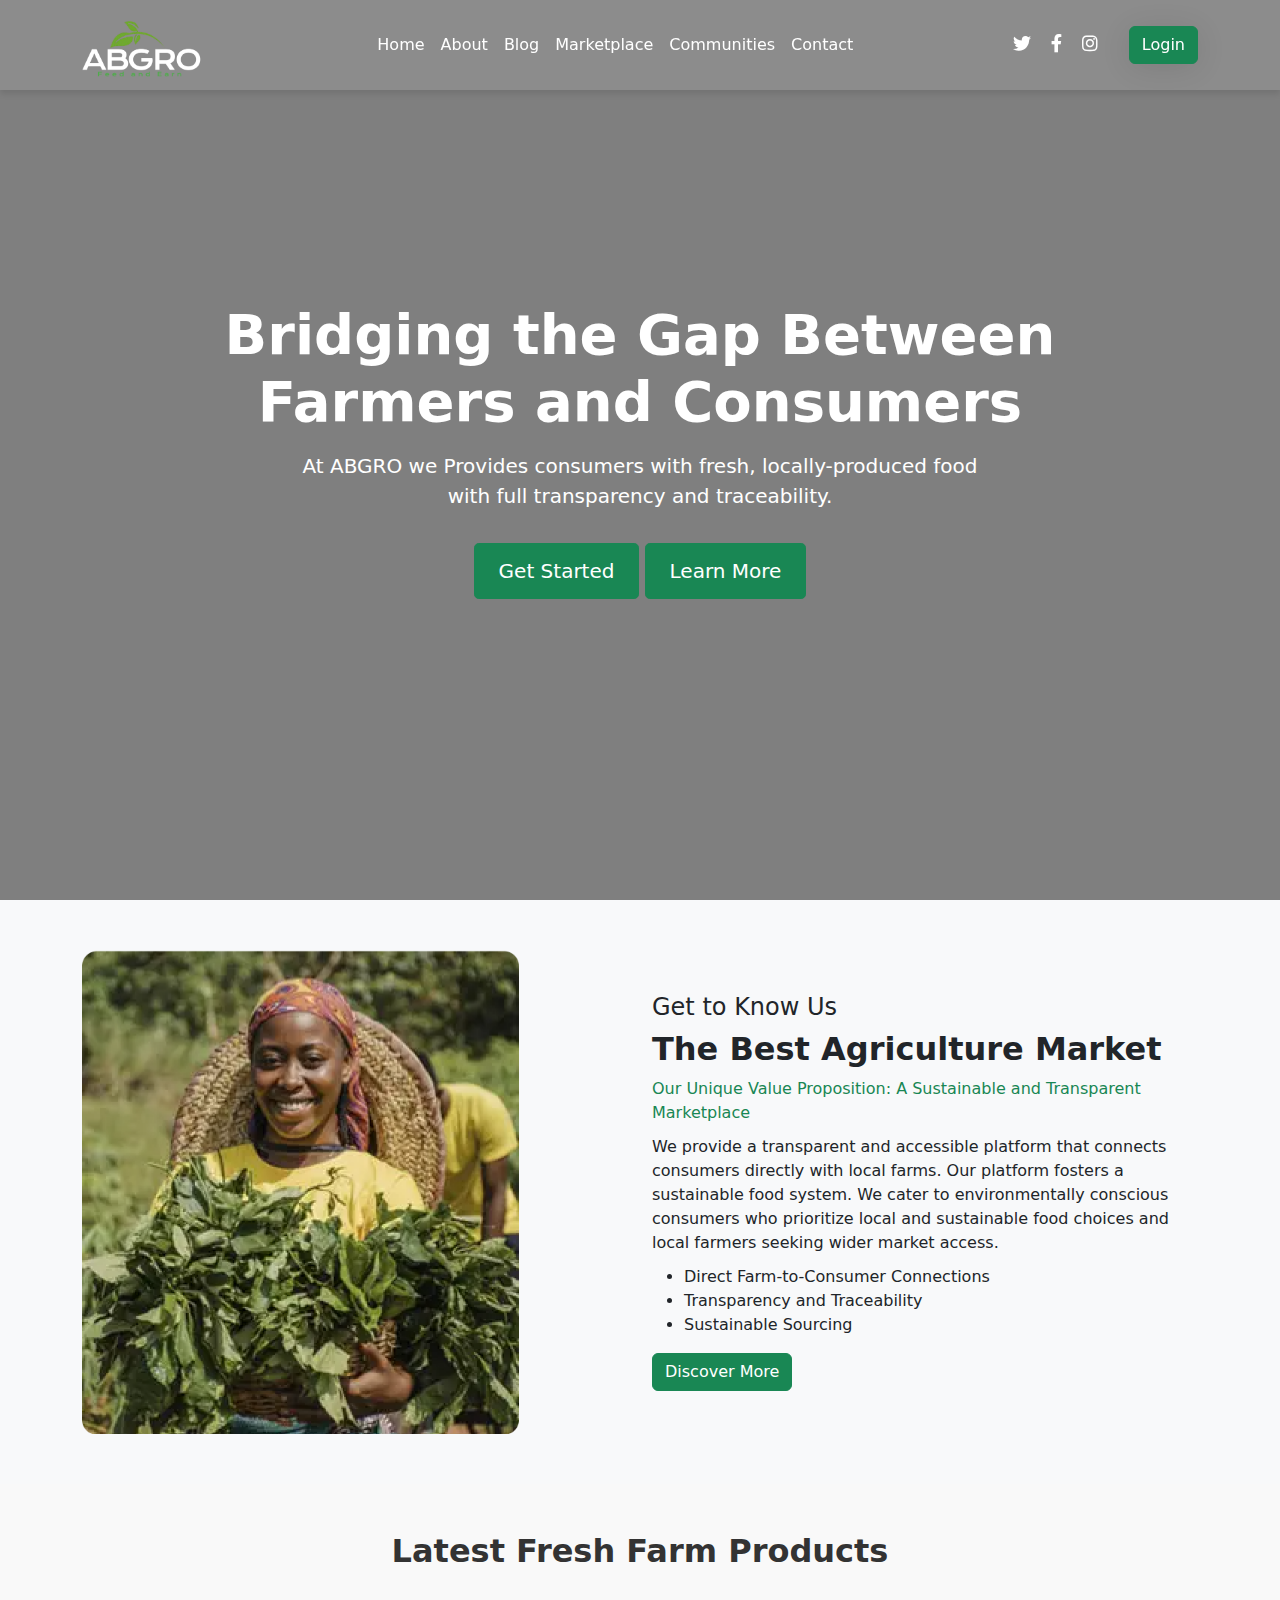
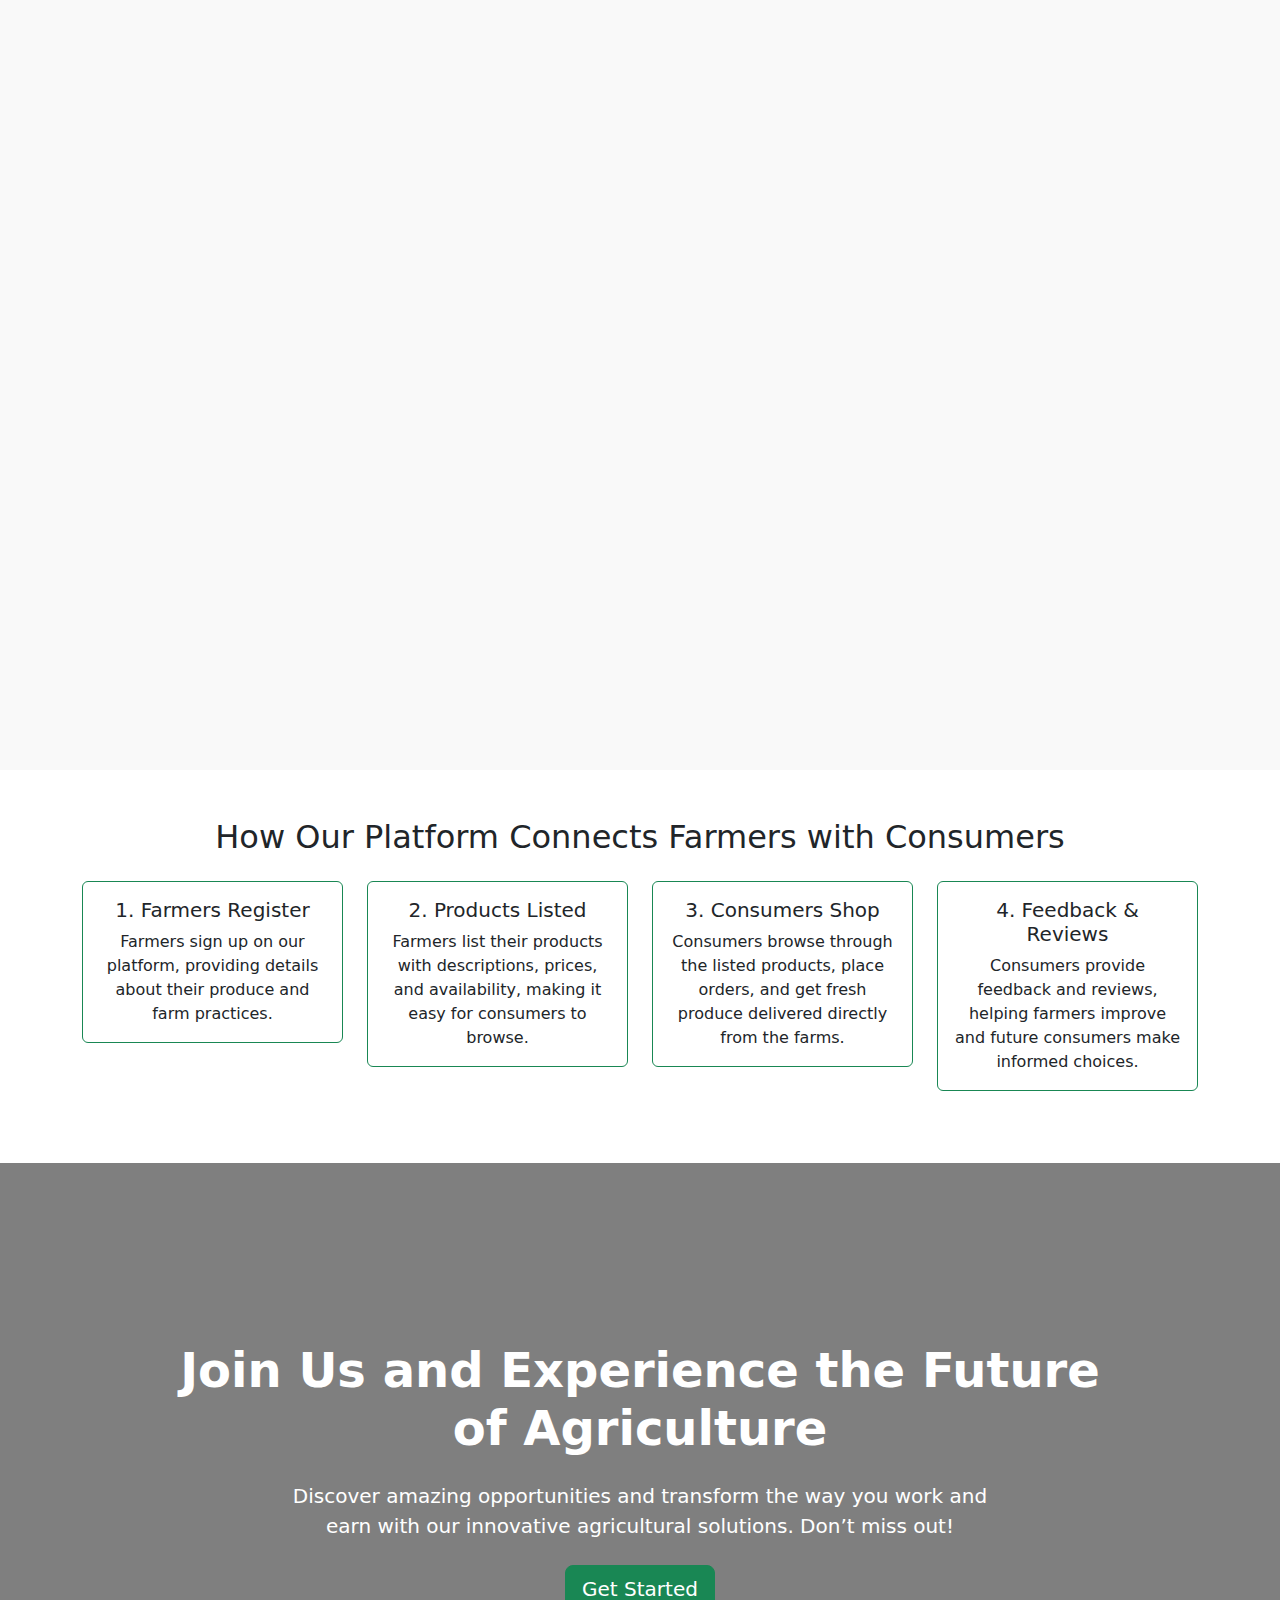
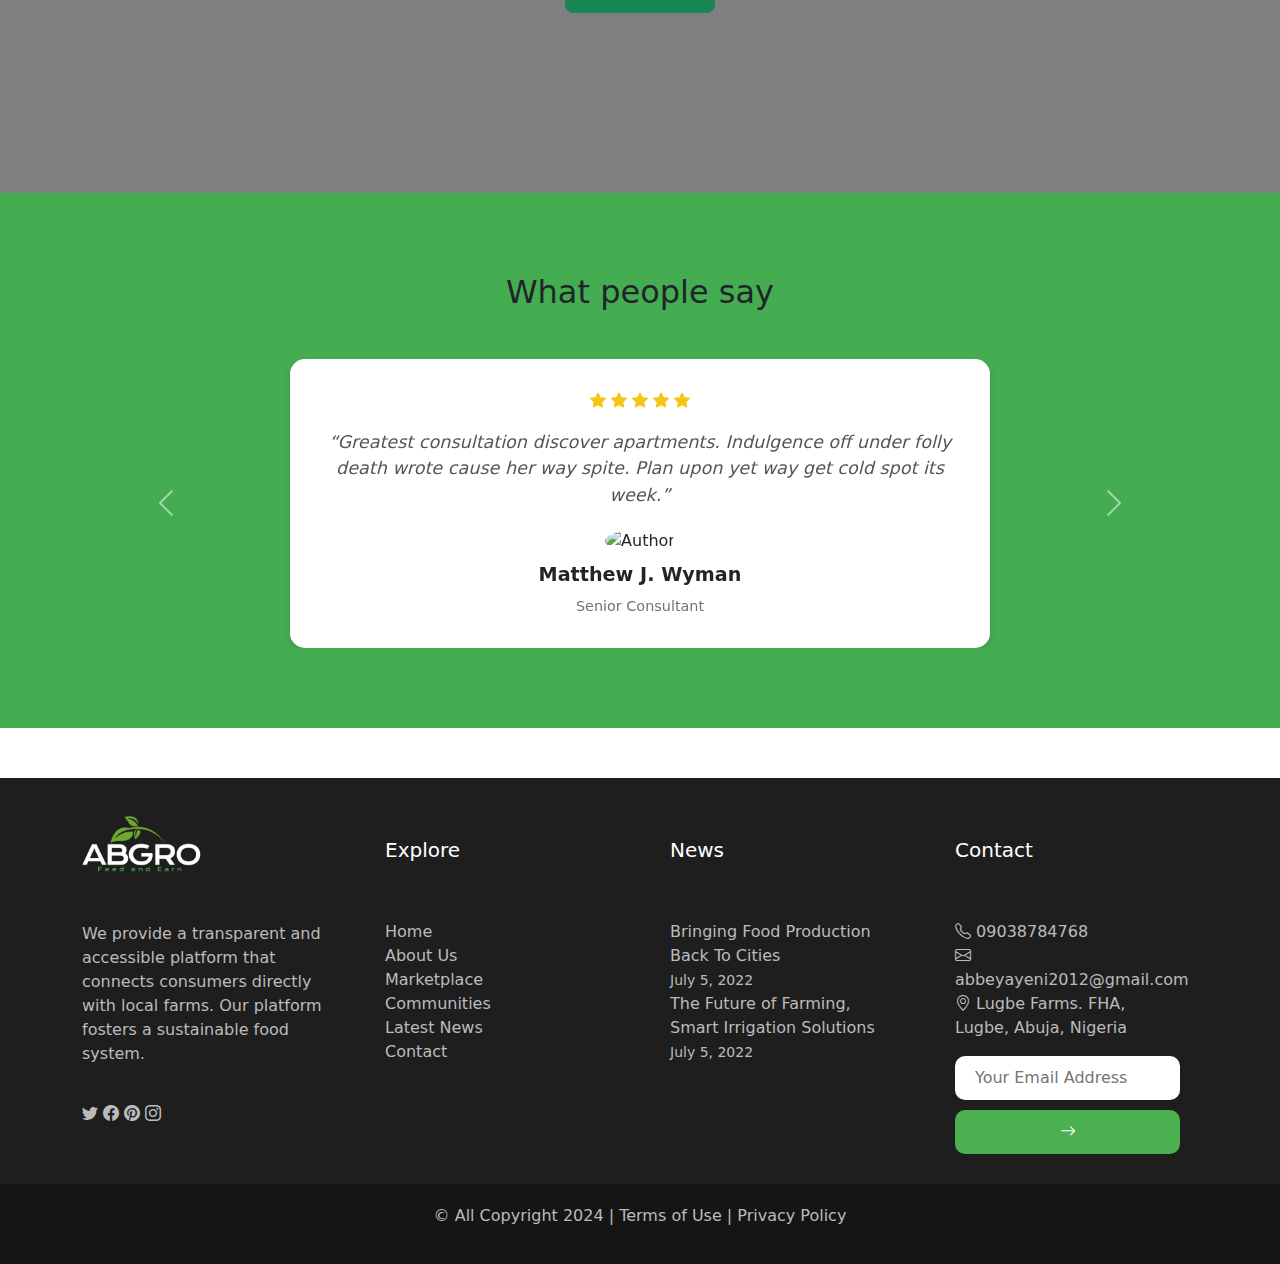
==== index.html @ a940155b "Abgro Website Document" ====
<!DOCTYPE html>
<html lang="en">
<head>
    <meta charset="UTF-8">
    <meta name="viewport" content="width=device-width, initial-scale=1.0">
    <meta name="description" content="">
    <meta name="author" content="Your Name">
    <title>Home | ABGRO Official Website</title>


    <!-- Site favicon -->
    <link rel="icon" href="/favicon_io/favicon-16x16.png" type="image/x-icon">

    <!-- Custom CSS -->
    <link rel="stylesheet" href="/css/styles.css">

    <!-- Favicon CDN -->
    <link rel="icon" href="https://cdnjs.cloudflare.com/ajax/libs/favicon.ico/1.0.1/favicon.ico">

    <!-- Google Fonts: Poppins -->
    <link rel="preconnect" href="https://fonts.googleapis.com">
    <link rel="preconnect" href="https://fonts.gstatic.com" crossorigin>
    <link href="https://fonts.googleapis.com/css2?family=Manrope:wght@200..800&display=swap" rel="stylesheet">

    <!-- Bootstrap 4 CSS -->
    <link rel="stylesheet" href="https://stackpath.bootstrapcdn.com/bootstrap/4.5.2/css/bootstrap.min.css">

    <link href="https://cdn.jsdelivr.net/npm/bootstrap@5.3.0-alpha1/dist/css/bootstrap.min.css" rel="stylesheet">

     <!-- Font Awesome for icons -->
     <link rel="stylesheet" href="https://cdnjs.cloudflare.com/ajax/libs/font-awesome/5.15.3/css/all.min.css">
     
</head>
<body>


 <!-- Navbar -->
 <nav class="navbar navbar-expand-lg navbar-custom fixed-top">
    <div class="container">
        <a class="navbar-brand" href="/index.html">
            <img src="/assets/Logo white.png" alt="Abgro Logo">
        </a>
        <button class="navbar-toggler" type="button" data-toggle="collapse" data-target="#navbarNav" aria-controls="navbarNav" aria-expanded="false" aria-label="Toggle navigation">
            <span class="navbar-toggler-icon"><i class="fas fa-bars"></i></span>
        </button>
        <div class="collapse navbar-collapse" id="navbarNav">
            <ul class="navbar-nav ml-auto">
                <li class="nav-item active">
                    <a class="nav-link" href="/index.html">Home</a>
                </li>
                <li class="nav-item">
                    <a class="nav-link" href="/about.html">About</a>
                </li>
                <li class="nav-item">
                    <a class="nav-link" href="/blog.html">Blog</a>
                </li>
                <li class="nav-item">
                  <a class="nav-link" href="/Marketplace.html">Marketplace</a>
              </li>
                <li class="nav-item">
                    <a class="nav-link" href="/communities.html">Communities</a>
                </li>
                <li class="nav-item">
                    <a class="nav-link" href="/contact.html">Contact</a>
                </li>
            </ul>
            <div class="social-icons ml-auto d-none d-lg-block">
                <i class="fab fa-twitter"></i>
                <i class="fab fa-facebook-f"></i>
                <i class="fab fa-instagram"></i>
            </div>
            <div class="contact-info ml-3 d-none d-lg-flex">
                <a href="/Login.html" class="btn btn-success">Login</a>
            </div>
        </div>
    </div>
</nav>



    <!-- Hero Section -->
    <div class="hero-section">
        <div class="hero-content">
            <h1>Bridging the Gap Between <br> Farmers and Consumers</h1>
            <p>At ABGRO we Provides consumers with fresh, locally-produced food<br> with full transparency and traceability.</p>

            <a href="/Signup.html" class="btn btn-success">Get Started</a>
            <a href="/about.html" class="btn btn-success">Learn More</a>
        </div>
    </div>


<!-- about section -->
    <section class="about-section">
        <div class="container">
            <div class="row align-items-center">
                <!-- Image Stack -->
                <div class="col-md-6">
                    <div class="custom-image-stack">
                        <!-- <img src="https://via.placeholder.com/350x250" alt="Agriculture 1"> -->
                        <img src="/assets/div.image-wrap.png" alt="Agriculture 2">
                    </div>
                </div>
                <!-- Text Section -->
                <div class="col-md-6 text-section">
                    <h4>Get to Know Us</h4>
                    <h2>The Best Agriculture Market</h2>
                    <p class="text-success">Our Unique Value Proposition: A Sustainable and Transparent Marketplace</p>
                    <p>We provide a transparent and accessible platform that connects consumers directly with local farms. 
                      Our platform fosters a sustainable food system.
                      We cater to environmentally conscious consumers who prioritize local and sustainable food choices and local farmers seeking wider market access.
                    </p>
                    <ul>
                        <li>Direct Farm-to-Consumer Connections</li>
                        <li>Transparency and Traceability</li>
                        <li>Sustainable Sourcing</li>
                    </ul>
                    <a href="/about.html" class="btn btn-success btn-md text-white">Discover More</a>
                </div>
            </div>
        </div>
    </section>



 <!-- Featured Products Section -->
 <section class="featured-products py-5 text-center">
  <div class="container">
    <h2 class="section-title mb-5">Latest Fresh Farm Products</h2>

    <div class="row">
      <!-- Product Item -->
      <div class="col-md-4 col-sm-6 mb-4">
        <div class="product-card float-in">
          <img src="/assets/Link → onions.jpg.jpg" alt="Onions" class="img-fluid mb-3">
          <h5>Onions</h5>
          <p>$20.00</p>
          <a href="/Login.html" class="btn btn-success">Buy Now</a>
        </div>
      </div>

      <!-- Product Item -->
      <div class="col-md-4 col-sm-6 mb-4">
        <div class="product-card float-in">
          <img src="/assets/Link → carrot.jpg.jpg" alt="Carrot" class="img-fluid mb-3">
          <h5>Carrot</h5>
          <p>$50.00</p>
          <a href="/Login.html" class="btn btn-success">Buy Now</a>
        </div>
      </div>

      <!-- Product Item -->
      <div class="col-md-4 col-sm-6 mb-4">
        <div class="product-card float-in">
          <img src="/assets/Link → tomato.jpg.jpg" alt="Tomato" class="img-fluid mb-3">
          <h5>Tomato</h5>
          <p>$50.00</p>
          <a href="/Login.html" class="btn btn-success">Buy Now</a>
        </div>
      </div>

      <!-- Product Item -->
      <div class="col-md-4 col-sm-6 mb-4">
        <div class="product-card float-in">
          <img src="/assets/Link → red-grapes.jpg.jpg" alt="Red Grapes" class="img-fluid mb-3">
          <h5>Red Grapes</h5>
          <p>$100.00</p>
          <a href="/Login.html" class="btn btn-success">Buy Now</a>
        </div>
      </div>

      <!-- Product Item -->
      <div class="col-md-4 col-sm-6 mb-4">
        <div class="product-card float-in">
          <img src="/assets/Link → garlic.jpg.jpg" alt="Garlic" class="img-fluid mb-3">
          <h5>Garlic</h5>
          <p>$20.00</p>
          <a href="/Login.html" class="btn btn-success">Buy Now</a>
        </div>
      </div>

      <!-- Product Item -->
      <div class="col-md-4 col-sm-6 mb-4">
        <div class="product-card float-in">
          <img src="/assets/Link → lettuce.jpg.jpg" alt="Lettuce" class="img-fluid mb-3">
          <h5>Lettuce</h5>
          <p>$30.00</p>
          <a href="/Login.html" class="btn btn-success">Buy Now</a>
        </div>
      </div>
    </div>
  </div>
</section>

 
 <!-- How It Works Section -->
 <section class="how-it-works py-5">
  <div class="container">
    <h2 class="text-center mb-4">How Our Platform Connects Farmers with Consumers</h2>
    <div class="row text-center">
      
      <!-- Step 1 -->
      <div class="col-md-3 mb-4">
        <div class="card border-success">
          <div class="card-body">
            <h5 class="card-title">1. Farmers Register</h5>
            <p class="card-text">Farmers sign up on our platform, providing details about their produce and farm practices.</p>
          </div>
        </div>
      </div>
      
      <!-- Step 2 -->
      <div class="col-md-3 mb-4">
        <div class="card border-success">
          <div class="card-body">
            <h5 class="card-title">2. Products Listed</h5>
            <p class="card-text">Farmers list their products with descriptions, prices, and availability, making it easy for consumers to browse.</p>
          </div>
        </div>
      </div>
      
      <!-- Step 3 -->
      <div class="col-md-3 mb-4">
        <div class="card border-success">
          <div class="card-body">
            <h5 class="card-title">3. Consumers Shop</h5>
            <p class="card-text">Consumers browse through the listed products, place orders, and get fresh produce delivered directly from the farms.</p>
          </div>
        </div>
      </div>
      
      <!-- Optional Step 4 -->
      <div class="col-md-3 mb-4">
        <div class="card border-success">
          <div class="card-body">
            <h5 class="card-title">4. Feedback & Reviews</h5>
            <p class="card-text">Consumers provide feedback and reviews, helping farmers improve and future consumers make informed choices.</p>
          </div>
        </div>
      </div>
      
    </div>
  </div>
</section>



<!-- Call to Action Section -->
<section class="cta-section d-flex align-items-center text-center">
  <div class="container">
    <h1 class="cta-title mb-4">Join Us and Experience the Future <br>of Agriculture</h1>
    <p class="cta-text mb-4">Discover amazing opportunities and transform the way you work and earn with our innovative agricultural solutions. Don’t miss out!</p>
    <a href="#" class="btn btn-success btn-lg">Get Started</a>
  </div>
</section>




 <!-- Testimonial Section -->
 <section class="testimonial-section">
  <div class="container">
    <h2 class="text-center mb-5">What people say</h2>
    <div id="testimonialCarousel" class="carousel slide" data-bs-ride="carousel">
      <div class="carousel-inner">

        <!-- First testimonial -->
        <div class="carousel-item active">
          <div class="testimonial-card mx-auto" style="max-width: 700px;">
            <div class="text-center">
              <div class="rating mb-3">
                <i class="bi bi-star-fill"></i>
                <i class="bi bi-star-fill"></i>
                <i class="bi bi-star-fill"></i>
                <i class="bi bi-star-fill"></i>
                <i class="bi bi-star-fill"></i>
              </div>
              <p>“Greatest consultation discover apartments. Indulgence off under folly death wrote cause her way spite. Plan upon yet way get cold spot its week.”</p>
            </div>
            <div class="testimonial-author text-center">
              <img src="https://via.placeholder.com/70" alt="Author">
              <h5>Matthew J. Wyman</h5>
              <span>Senior Consultant</span>
            </div>
          </div>
        </div>

        <!-- Second testimonial -->
        <div class="carousel-item">
          <div class="testimonial-card mx-auto" style="max-width: 700px;">
            <div class="text-center">
              <div class="rating mb-3">
                <i class="bi bi-star-fill"></i>
                <i class="bi bi-star-fill"></i>
                <i class="bi bi-star-fill"></i>
                <i class="bi bi-star-fill"></i>
                <i class="bi bi-star-half"></i>
              </div>
              <p>“The platform made it easier to connect with consumers and provide fresh organic products right to their doorsteps. Amazing experience!”</p>
            </div>
            <div class="testimonial-author text-center">
              <img src="https://via.placeholder.com/70" alt="Author">
              <h5>Sarah L. Barnett</h5>
              <span>Farm Owner</span>
            </div>
          </div>
        </div>

        <!-- Third testimonial -->
        <div class="carousel-item">
          <div class="testimonial-card mx-auto" style="max-width: 700px;">
            <div class="text-center">
              <div class="rating mb-3">
                <i class="bi bi-star-fill"></i>
                <i class="bi bi-star-fill"></i>
                <i class="bi bi-star-fill"></i>
                <i class="bi bi-star-fill"></i>
                <i class="bi bi-star-fill"></i>
              </div>
              <p>“I was impressed with the seamless process of ordering fresh farm produce directly. It’s convenient and supports local farmers!”</p>
            </div>
            <div class="testimonial-author text-center">
              <img src="https://via.placeholder.com/70" alt="Author">
              <h5>James D. Wilson</h5>
              <span>Customer</span>
            </div>
          </div>
        </div>

      </div>

      <!-- Carousel controls -->
      <button class="carousel-control-prev" type="button" data-bs-target="#testimonialCarousel" data-bs-slide="prev">
        <span class="carousel-control-prev-icon" aria-hidden="true"></span>
        <span class="visually-hidden">Previous</span>
      </button>
      <button class="carousel-control-next" type="button" data-bs-target="#testimonialCarousel" data-bs-slide="next">
        <span class="carousel-control-next-icon" aria-hidden="true"></span>
        <span class="visually-hidden">Next</span>
      </button>
    </div>
  </div>
</section>



<!-- Footer Section -->
<footer class="footer">
  <div class="container">
    <div class="row">

      <!-- Company Info Section -->
      <div class="col-md-3" style="text-align: left;">

        <a class="navbar-brand" href="#">
          <img src="/assets/Logo white.png" alt="Abgro Logo">
      </a>

        <p style="padding-top: 50px;">We provide a transparent and accessible platform that connects consumers directly with local farms. 
          Our platform fosters a sustainable food system.</p>
        <div class="footer-social-icons">
          <a href="#"><i class="bi bi-twitter"></i></a>
          <a href="#"><i class="bi bi-facebook"></i></a>
          <a href="#"><i class="bi bi-pinterest"></i></a>
          <a href="#"><i class="bi bi-instagram"></i></a>
        </div>
      </div>

      <!-- Explore Section -->
      <div class="col-md-3" style="text-align: left; padding: 30px;">
        <h5>Explore</h5>
        <ul class="list-unstyled" style="padding-top: 50px;">
          <li><a href="/index.html">Home</a></li>
          <li><a href="/about.html">About Us</a></li>
          <li><a href="/Marketplace.html">Marketplace</a></li>
          <li><a href="/communities.html">Communities</a></li>
          <li><a href="/blog.html">Latest News</a></li>
          <li><a href="/contact.html">Contact</a></li>
        </ul>
      </div>

      <!-- News Section -->
      <div class="col-md-3" style="text-align: left; padding: 30px;">
        <h5>News</h5>
        <ul class="list-unstyled" style="padding-top: 50px;">
          <li><a href="#">Bringing Food Production Back To Cities</a><br><small>July 5, 2022</small></li>
          <li><a href="#">The Future of Farming, Smart Irrigation Solutions</a><br><small>July 5, 2022</small></li>
        </ul>
      </div>

      <!-- Contact Section -->
      <div class="col-md-3" style="text-align: left; padding: 30px;">
        <h5>Contact</h5>
        <ul class="list-unstyled" style="padding-top: 50px;">
          <li><i class="bi bi-telephone"></i> 09038784768</li>
          <li><i class="bi bi-envelope"></i> abbeyayeni2012@gmail.com</li>
          <li><i class="bi bi-geo-alt"></i> Lugbe Farms. FHA, Lugbe, Abuja, Nigeria</li>
        </ul>
        <div class="subscribe-form">
          <input type="email" id="email" placeholder="Your Email Address">
          <button type="submit"><i class="bi bi-arrow-right"></i></button>
        </div>
      </div>

    </div>
  </div>

  <!-- Footer Bottom Section -->
  <div class="footer-bottom">
    <p>© All Copyright 2024 | <a href="#">Terms of Use</a> | <a href="#">Privacy Policy</a></p>
  </div>
</footer>




    <!-- Bootstrap 4 JS, Popper.js, and jQuery -->
    <script src="https://code.jquery.com/jquery-3.5.1.slim.min.js"></script>
    <script src="https://cdn.jsdelivr.net/npm/@popperjs/core@2.11.6/dist/umd/popper.min.js"></script>
    <script src="https://stackpath.bootstrapcdn.com/bootstrap/4.5.2/js/bootstrap.min.js"></script>

      <!-- Bootstrap 5 JS Bundle (with Popper) -->
  <script src="https://cdn.jsdelivr.net/npm/bootstrap@5.3.0-alpha1/dist/js/bootstrap.bundle.min.js"></script>
    <!-- Bootstrap Icons -->
    <link rel="stylesheet" href="https://cdn.jsdelivr.net/npm/bootstrap-icons/font/bootstrap-icons.css">
</body>
</html>
---- css/styles.css ----
body {
  font-family: "Manrope", sans-serif;
    background-color: #f8f9fa;
}


/* 
-------------------------------------------------------------
HOME PAGE CSS STYLES
-------------------------------------------------------------
*/

/* Nav Bar Styles */
.navbar-custom {
  background: rgba(255, 255, 255, 0.1);
  backdrop-filter: blur(10px);
  -webkit-backdrop-filter: blur(10px);
  box-shadow: 0 4px 6px rgba(0, 0, 0, 0.1);
}

.navbar-brand img {
  width: 120px;
}

.navbar-nav .nav-link {
  color: #ffffff !important;
  font-weight: 400;
}

.navbar-nav .nav-item:hover .nav-link {
  color: #17b832 !important;
}

.navbar-custom .social-icons i {
  color: #ffffff;
  margin-right: 15px;
  font-size: 18px;
}

.navbar-custom .contact-info {
  color: #ffffff;
  font-weight: 500;
  display: flex;
  align-items: center;
}

.navbar-custom .contact-info i {
  margin-right: 8px;
  color: #ffc107;
}

.navbar-custom .navbar-toggler {
  border: none;
  color: #ffffff;
}

@media (max-width: 991.98px) {
  .navbar-custom .social-icons {
      display: none;
  }
  .navbar-custom .contact-info {
      display: none;
  }
}

/* End Nav Bar Styles */


/* Hero Section styles */
.hero-section {
    height: 100vh;
    background: url('/assets/Hero Image.png') no-repeat center center;
    background-size: cover;
    display: flex;
    justify-content: center;
    align-items: center;
    color: white;
    text-align: center;
    position: relative;
}

.hero-section::after {
    content: '';
    position: absolute;
    top: 0;
    left: 0;
    width: 100%;
    height: 100%;
    background-color: rgba(0, 0, 0, 0.5);
    z-index: 1;
}

.hero-content {
    position: relative;
    z-index: 2;
}

.hero-content h1 {
    font-size: 3.5rem;
    font-weight: 800;
    margin-bottom: 1rem;
}

.hero-content p {
    font-size: 1.25rem;
    margin-bottom: 2rem;
}

.hero-content a {
    padding: 0.75rem 1.5rem;
    font-size: 1.25rem;
    border-radius: 0.3rem;
}

/* Hero Responsive */
@media (max-width: 767px) {
  .hero-content h1 {
    font-size: 2.5rem;
    font-weight: 500;
    margin-bottom: 1rem;
}

.hero-content p {
  font-size: 1rem;
  margin-bottom: 2rem;
}
}




/* About Section */
.about-section {
  padding: 50px 0;
  background-color: #f8f9fa;
}
.custom-image-stack {
  position: relative;
}
.custom-image-stack img {
  width: 80%;
  border-radius: 10px;
}

.text-section h2 {
  font-size: 2rem;
  font-weight: bold;
}
.text-section h3 {
  font-size: 1.5rem;
  color: #6c757d;
}
.text-section p {
  font-size: 1rem;
  margin-bottom: 10px;
}
.btn-discover {
  background-color: #29b149;
  border: none;
}

/* Get to know us animation */





/* Featured Products Scetion */

.featured-products {
  background-color: #f9f9f9;
}

.section-title {
  font-size: 2rem;
  font-weight: bold;
  margin-bottom: 30px;
  color: #333;
}

/* Product Card Styling */
.product-card {
  background-color: #fff;
  border-radius: 10px;
  padding: 20px;
  box-shadow: 0 4px 6px rgba(0, 0, 0, 0.1);
  transition: transform 0.3s ease, box-shadow 0.3s ease;
}

.product-card img {
  max-height: 150px;
  object-fit: contain;
}

.product-card h5 {
  font-size: 1.25rem;
  margin: 10px 0;
  color: #333;
}

.product-card p {
  font-size: 1rem;
  color: #f9a826;
}

/* Product Card Hover Effect */
.product-card:hover {
  transform: translateY(-10px);
  box-shadow: 0 8px 15px rgba(0, 0, 0, 0.15);
}

/* Float-in Animation */
.float-in {
  opacity: 0;
  transform: translateY(50px);
  animation: floatIn 1s forwards;
}

/* Keyframes for Float-in Animation */
@keyframes floatIn {
  0% {
    opacity: 0;
    transform: translateY(50px);
  }
  100% {
    opacity: 1;
    transform: translateY(0);
  }
}

/* Responsive Design */
@media (max-width: 575.98px) {
  .product-card {
    padding: 15px;
  }

  .section-title {
    font-size: 1.75rem;
  }
}





 /* Custom styles for testimonial card */
 .testimonial-card {
  background-color: #fff;
  border-radius: 15px;
  padding: 30px;
  box-shadow: 0 4px 10px rgba(0, 0, 0, 0.1);
}
.testimonial-card p {
  font-size: 1.1rem;
  font-style: italic;
  color: #555;
}
.testimonial-author {
  text-align: center;
  margin-top: 20px;
}
.testimonial-author img {
  width: 70px;
  height: 70px;
  border-radius: 50%;
}
.testimonial-author h5 {
  margin-top: 10px;
  font-size: 1.2rem;
  font-weight: bold;
}
.testimonial-author span {
  color: #6c757d;
  font-size: 0.9rem;
}
.rating {
  color: #f5c518;
}
/* Background for the whole section */
.testimonial-section {
  background-color: #44ad52;
  padding: 80px 0;
}



/* footer scetion */

.footer {
  background-color: #1e1e1e;
  color: #bbb;
  padding: 0px 0;
  padding-top: 30px;
  
}
.footer h5 {
  color: #fff;
}
.footer .social-icons a {
  margin: 10px;
  color: #bbb;
  font-size: 1.5rem;
}
.footer a {
  color: #bbb;
  text-decoration: none;
}
.footer a:hover {
  color: #ffd343;
}
.footer .subscribe-form input[type="email"] {
  background-color: #fff;
  border: none;
  border-radius: 10px;
  padding: 10px 20px;
  width: 100%;
}
.footer .subscribe-form button {
  border: none;
  background-color: #4CAF50;
  color: white;
  padding: 10px 20px;
  border-radius: 10px;
  margin-top: 10px;
  width: 100%;
}
.footer-bottom {
  background-color: #151515;
  color: #bbb;
  padding: 20px 0;
  text-align: center;
}

.footer-social-icons {
  padding-bottom: 20px;
  padding-top: 20px;

}



/* Parallax Background for Call to Action Section */
.cta-section {
  background: url('/assets/cta\ bg.jpg') no-repeat center center/cover;
  height: 70vh;
  background-attachment: fixed;
  background-size: cover;
  position: relative;
  z-index: 1;
  color: white;
 
}

.cta-section::before {
  content: '';
  position: absolute;
  top: 0;
  left: 0;
  width: 100%;
  height: 100%;
  background: rgba(0, 0, 0, 0.5); /* Dark overlay to make text pop */
  z-index: -1;
}

/* Call to Action Title Styling */
.cta-title {
  font-size: 3rem;
  font-weight: bold;
  text-transform: initial;
}

.cta-text {
  font-size: 1.25rem;
  max-width: 700px;
  margin: 0 auto;
}

.btn-primary {
  background-color: #f9a826;
  border: none;
  padding: 10px 30px;
}

.btn-primary:hover {
  background-color: #ffa500;
}

/* Responsive Styles */
@media (max-width: 767px) {
  .cta-title {
    font-size: 2.5rem;
  }

  .cta-text {
    font-size: 1rem;
  }
}




/* 
-------------------------------------------------------------
lOG IN/REGISTER PAGE CSS STYLES
-------------------------------------------------------------
*/

/* Background Styling */
.login-bg {
  background: url('/assets/Log\ in\ background.png') no-repeat center center/cover;
  position: relative;
  z-index: 1;
}

.login-bg::before {
  content: '';
  position: absolute;
  top: 0;
  left: 0;
  width: 100%;
  height: 100%;
  background: rgba(0, 0, 0, 0.5);
  z-index: -1;
}

/* Glassmorphism Effect for Card */
.glass-card {
  background: rgba(255, 255, 255, 0.2);
  border-radius: 15px;
  box-shadow: 0 4px 30px rgba(0, 0, 0, 0.1);
  backdrop-filter: blur(10px);
  -webkit-backdrop-filter: blur(10px);
  border: 1px solid rgba(255, 255, 255, 0.3);
  width: 100%;
  max-width: 350px;
  color: #fff;
}

/* Glassmorphic Inputs */
.glass-input {
  background: rgba(255, 255, 255, 0.3);
  border: none;
  border-radius: 10px;
  color: white;
  padding: 10px 15px;
}

.glass-input:focus {
  outline: none;
  box-shadow: none;
  background: rgba(255, 255, 255, 0.4);
}

/* Button Styling */
.btn-primary {
  background-color: #f9a826;
  border: none;
}

.btn-primary:hover {
  background-color: #ffa500;
}

/* Responsive Styling */
@media (max-width: 575.98px) {
  .glass-card {
    padding: 20px;
  }

  .glass-input {
    padding: 8px 10px;
  }
}


/* 
-------------------------------------------------------------
CONTACT PAGE CSS STYLES
-------------------------------------------------------------
*/

/* Body Styling */

/* 
body {
  background-color: #f0f4f7;
  font-family: 'Arial', sans-serif;
}
 */
.contact-section {
  margin-top: 500;
  background-image: url(/assets/wheats.webp.jpg);
  background-size: cover;

}


/* Glassmorphism Form */
.glass-form {
  background: rgba(255, 255, 255, 0.1);
  backdrop-filter: blur(10px);
  border-radius: 10px;
  box-shadow: 0 4px 30px rgba(0, 0, 0, 0.1);
  border: 1px solid rgba(255, 255, 255, 0.2);
}

.glass-form h3 {
  font-weight: bold;
  color: #333;
}

.glass-form input,
.glass-form textarea {
  background-color: rgba(255, 255, 255, 0.6);
  border: 1px solid rgba(255, 255, 255, 0.4);
  backdrop-filter: blur(5px);
  color: #333;
  border-radius: 5px;
}

.glass-form button {
  font-weight: bold;
  background-color: #ffc107;
  color: #000;
  border: none;
}

/* Contact Info Styling */
.contact-info {
  border-radius: 10px;
  box-shadow: 0 4px 30px rgba(0, 0, 0, 0.1);
}

.contact-info h3 {
  font-weight: bold;
  color: #fff;
}

.contact-info p {
  font-size: 16px;
}

.contact-info ul {
  padding-left: 0;
}

.contact-info li {
  margin-bottom: 10px;
  font-size: 16px;
}

/* Responsive Adjustments */
@media (max-width: 768px) {
  .contact-info, .glass-form {
    margin-bottom: 20px;
  }

  .glass-form h3 {
    font-size: 1.5rem;
  }

  .contact-info h3 {
    font-size: 1.5rem;
  }
}



/* 
-------------------------------------------------------------
ABOUT PAGE CSS STYLES
-------------------------------------------------------------
*/

.about-section img {
  transition: transform 0.3s ease-in-out;
}

.about-section img:hover {
  transform: scale(1.05);
}

.team-section img {
  transition: transform 0.3s ease-in-out;
}

.team-section img:hover {
  transform: rotate(360deg);
}

.values-section i {
  transition: color 0.3s ease-in-out;
}

.values-section i:hover {
  color: #28a745;
}



 /* Parallax background */
 .parallax-section {
  background-image: url('/assets/cta\ bg.jpg');
  background-attachment: fixed;
  background-size: cover;
  background-position: center;
  height: 60vh;
  display: flex;
  justify-content: center;
  align-items: center;
  color: white;
}

/* Custom call-to-action styling */
.cta-content {
  text-align: center;
  background-color: rgba(0, 0, 0, 0.6);
  padding: 50px;
  border-radius: 15px;
}

.cta-title {
  font-size: 3rem;
  font-weight: bold;
}

.cta-btn {
  margin-top: 20px;
  padding: 20px 60px;
  font-size: 1.2rem;
}


/* 
-------------------------------------------------------------
MARKET PLACE PAGE CSS STYLES
-------------------------------------------------------------
*/

.hero-section {
  background-size: cover;
  background-position: center;
}

.card {
  transition: transform 0.3s ease-in-out;
}

.card:hover {
  transform: translateY(-10px);
}


/*
-------------------------------------------------------------
BLOG POSTS CSS STYLES
-------------------------------------------------------------
*/

article img {
  width: 100%;
  height: auto;
}

blockquote {
  background-color: #ade7bc;
  padding: 1.5rem;
  border-left: 5px solid #035f00;
  margin: 2rem 0;
  font-size: 1.2rem;
}

.comments input {
  width: 100%;
  padding: 0.75rem;
  margin-bottom: 1rem;
}

footer {
  margin-top: 50px;
}

aside ul {
  padding-left: 0;
}

aside ul li a {
  color: #198754;
  text-decoration: none;
}

aside ul li a:hover {
  text-decoration: unset;
  color: rgb(255, 196, 0);
}

.blog-post-section {
  background: url('/assets/cta\ bg.jpg') no-repeat center center/cover;
  height: 40vh;
  background-attachment: fixed;
  background-size: cover;
  position: relative;
  z-index: 1;
  color: white;
 
}

.blog-post-section::before {
  content: '';
  position: absolute;
  top: 0;
  left: 0;
  width: 100%;
  height: 100%;
  background: rgba(0, 0, 0, 0.5); /* Dark overlay to make text pop */
  z-index: -1;
}
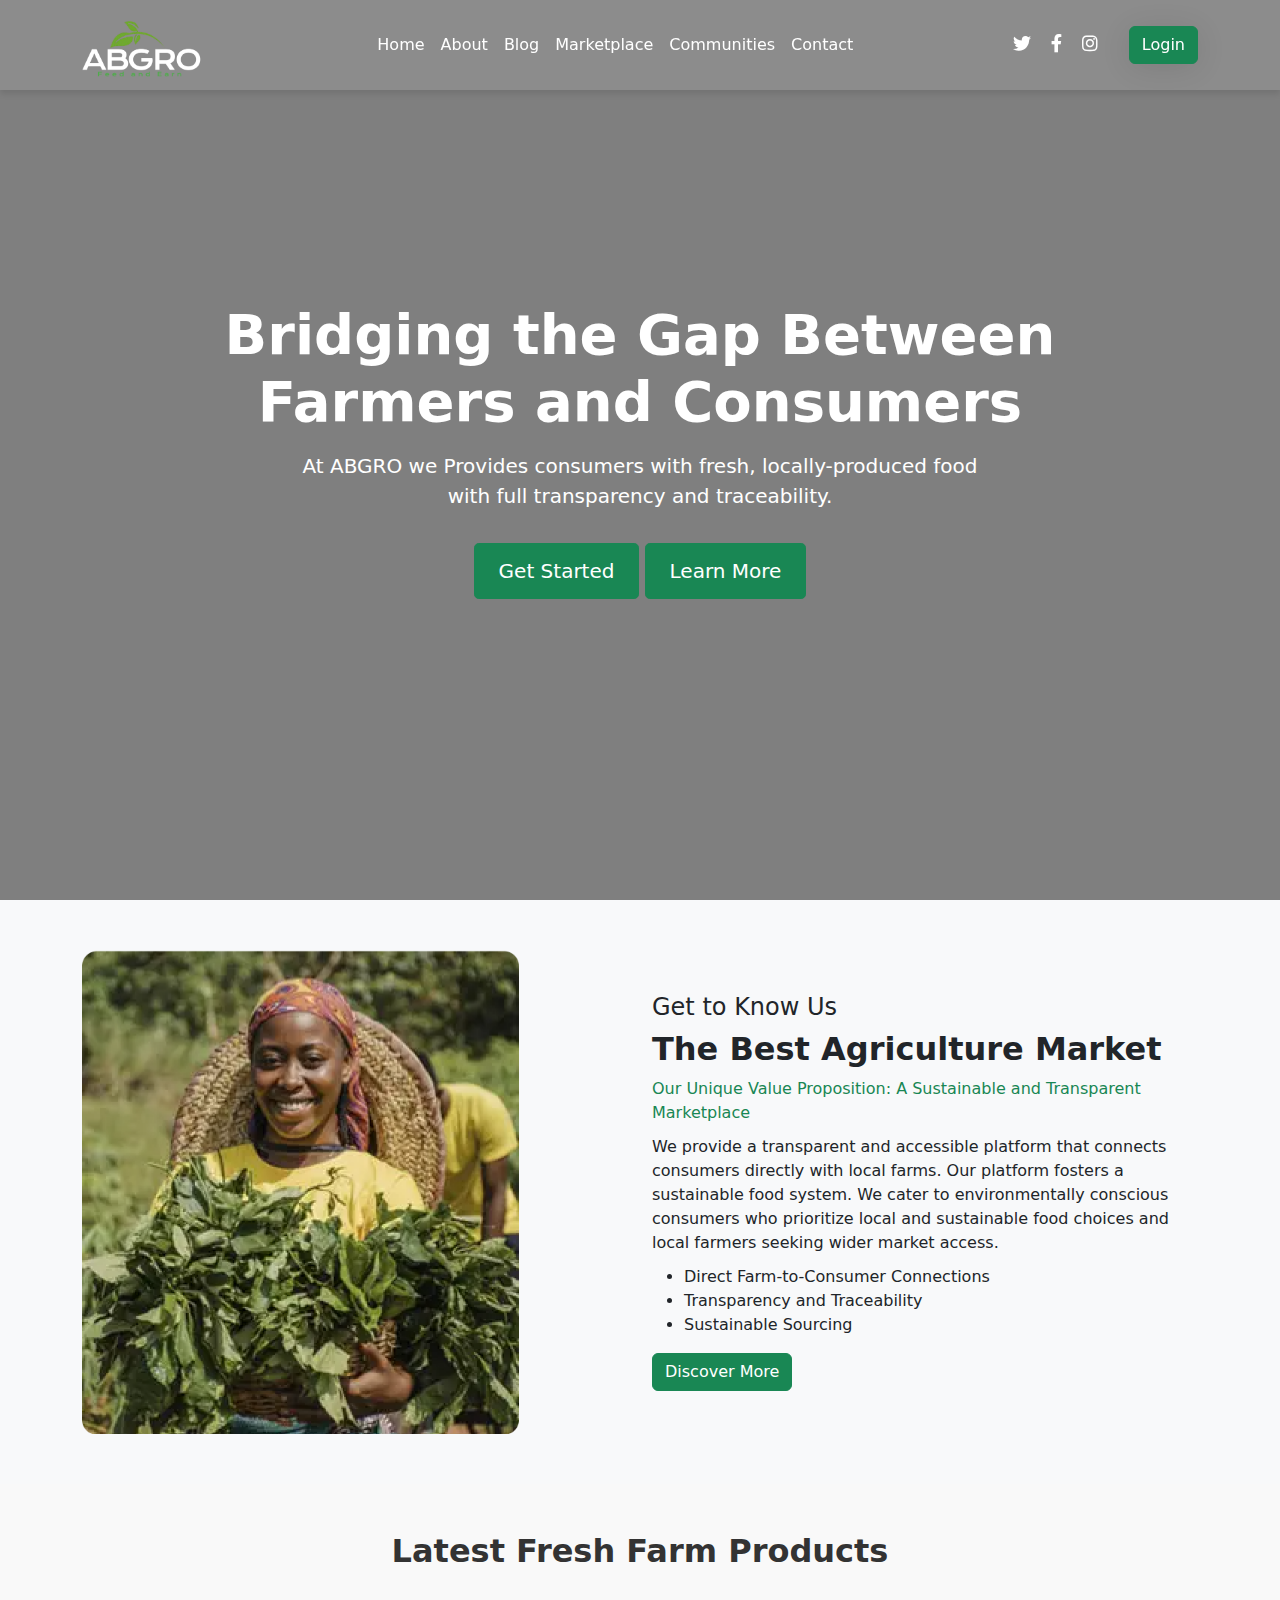
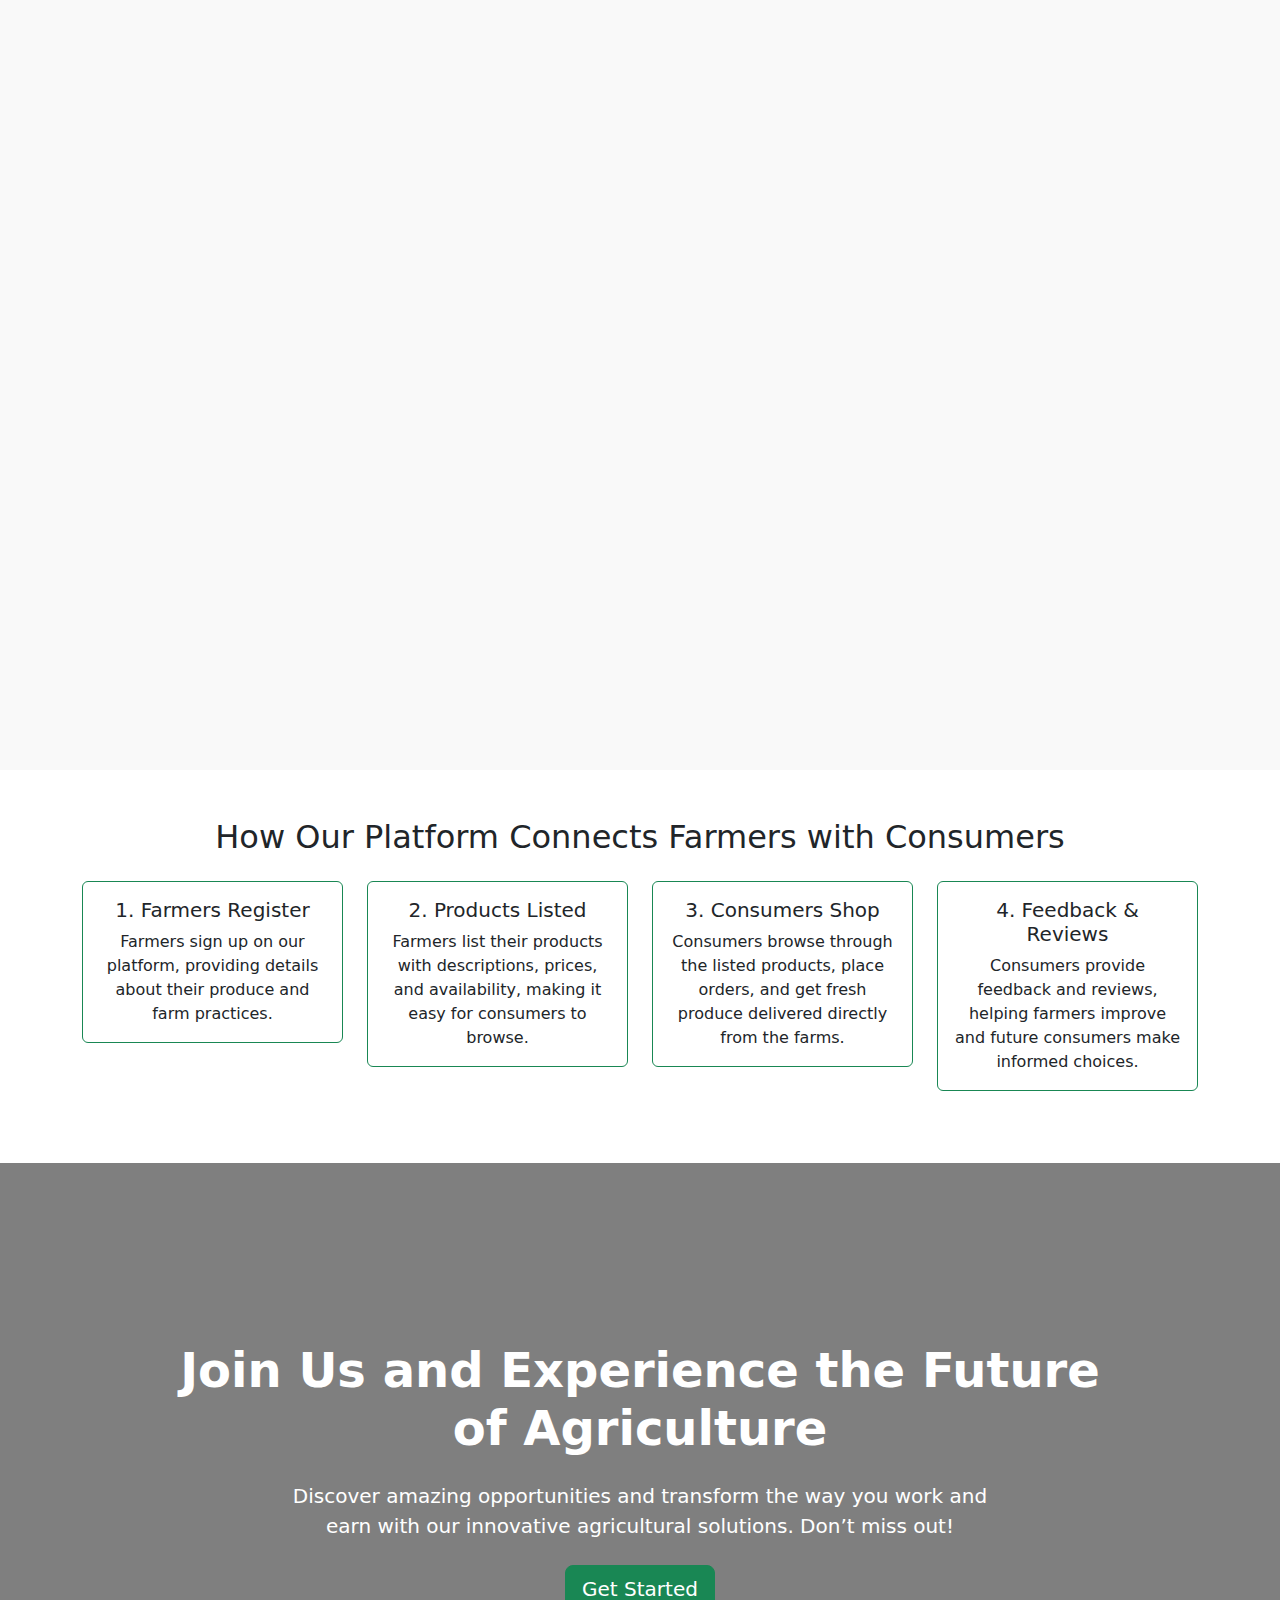
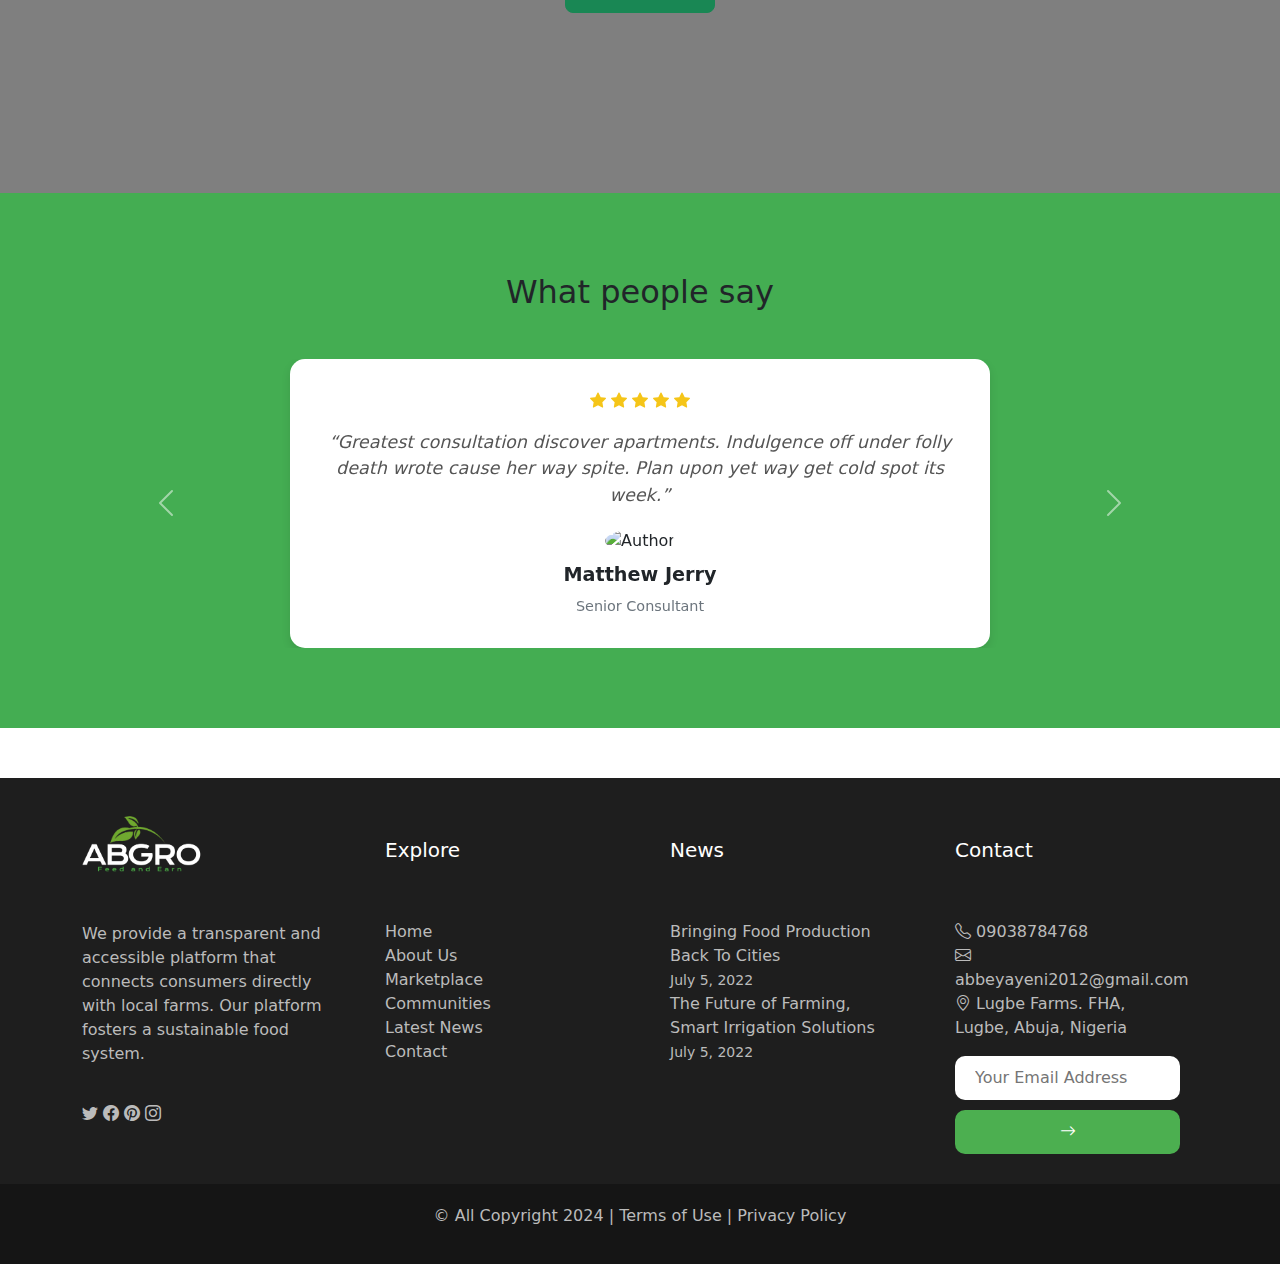
==== commit 5e463246: "ABGRO Website" ====
--- a/index.html
+++ b/index.html
@@ -30,6 +30,7 @@
      <!-- Font Awesome for icons -->
      <link rel="stylesheet" href="https://cdnjs.cloudflare.com/ajax/libs/font-awesome/5.15.3/css/all.min.css">
      
+
 </head>
 <body>
 
@@ -279,7 +280,7 @@
             </div>
             <div class="testimonial-author text-center">
               <img src="https://via.placeholder.com/70" alt="Author">
-              <h5>Matthew J. Wyman</h5>
+              <h5>Matthew Jerry</h5>
               <span>Senior Consultant</span>
             </div>
           </div>
@@ -300,7 +301,7 @@
             </div>
             <div class="testimonial-author text-center">
               <img src="https://via.placeholder.com/70" alt="Author">
-              <h5>Sarah L. Barnett</h5>
+              <h5>Sarah L. Olayeri</h5>
               <span>Farm Owner</span>
             </div>
           </div>
@@ -321,7 +322,7 @@
             </div>
             <div class="testimonial-author text-center">
               <img src="https://via.placeholder.com/70" alt="Author">
-              <h5>James D. Wilson</h5>
+              <h5>James John</h5>
               <span>Customer</span>
             </div>
           </div>
@@ -421,6 +422,7 @@
 
       <!-- Bootstrap 5 JS Bundle (with Popper) -->
   <script src="https://cdn.jsdelivr.net/npm/bootstrap@5.3.0-alpha1/dist/js/bootstrap.bundle.min.js"></script>
+  
     <!-- Bootstrap Icons -->
     <link rel="stylesheet" href="https://cdn.jsdelivr.net/npm/bootstrap-icons/font/bootstrap-icons.css">
 </body>
